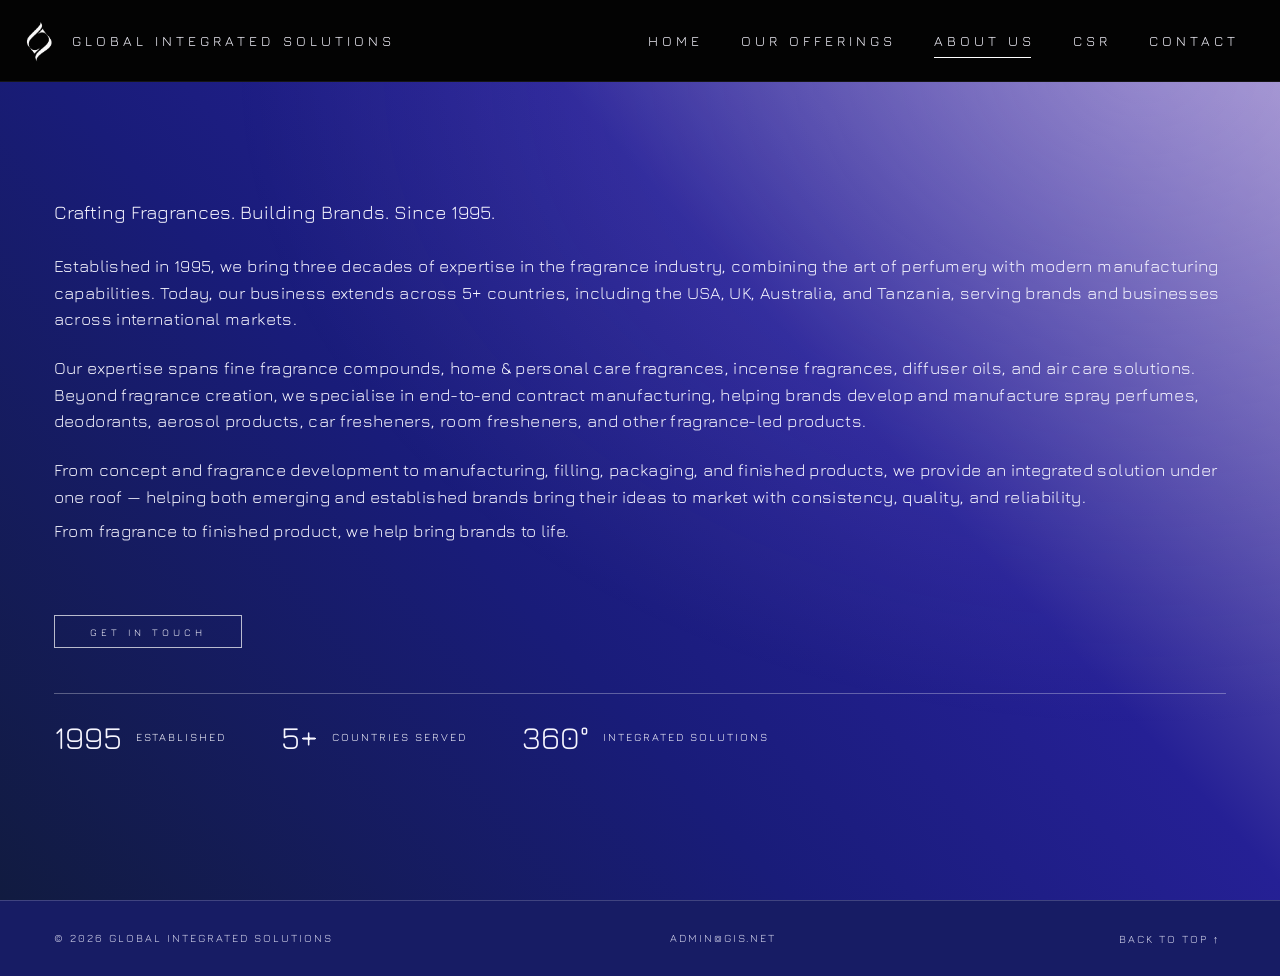
==== about-us/index.html @ 34ded96c "Build GIS website from design PDFs with responsive pages and scroll animations" ====
<!doctype html><html lang="en"><head><meta charset="utf-8"><meta name="viewport" content="width=device-width,initial-scale=1"><meta name="theme-color" content="#171c64"><title>About Us | Global Integrated Solutions</title><meta name="description" content="Crafting fragrances and building brands since 1995. Discover our integrated fragrance development and contract manufacturing capabilities."><link rel="icon" type="image/svg+xml" href="/assets/logo.svg"><link rel="stylesheet" href="/style.css"><script src="/app.js" defer></script></head><body><a class="skip-link" href="#main">Skip to content</a><div class="ambient" aria-hidden="true"></div><header class="site-header"><a class="brand" href="/" aria-label="Global Integrated Solutions — Home"><img src="/assets/logo.svg" alt="Global Integrated Solutions logo" width="39" height="58"><span>GLOBAL INTEGRATED SOLUTIONS</span></a><button class="menu-button" aria-label="Open navigation" aria-expanded="false" aria-controls="site-nav"><span></span><span></span></button><nav class="desktop-nav" id="site-nav" aria-label="Main navigation"><a href="/">HOME</a><a href="/offerings/">OUR OFFERINGS</a><a href="/about-us/" aria-current="page">ABOUT US</a><a href="/csr/">CSR</a><a href="/contact/">CONTACT</a></nav></header><main id="main"><section class="editorial-page"><div class="reveal"><h1>Crafting Fragrances. Building Brands. Since 1995.</h1><p>Established in 1995, we bring three decades of expertise in the fragrance industry, combining the art of perfumery with modern manufacturing capabilities. Today, our business extends across 5+ countries, including the USA, UK, Australia, and Tanzania, serving brands and businesses across international markets.</p><p>Our expertise spans fine fragrance compounds, home &amp; personal care fragrances, incense fragrances, diffuser oils, and air care solutions. Beyond fragrance creation, we specialise in end-to-end contract manufacturing, helping brands develop and manufacture spray perfumes, deodorants, aerosol products, car fresheners, room fresheners, and other fragrance-led products.</p><p>From concept and fragrance development to manufacturing, filling, packaging, and finished products, we provide an integrated solution under one roof &mdash; helping both emerging and established brands bring their ideas to market with consistency, quality, and reliability.</p><p class="closing-line">From fragrance to finished product, we help bring brands to life.</p><a class="outline-button" href="/contact/" >Get in touch</a></div><div class="about-stat-row reveal"><div><strong>1995</strong><span>Established</span></div><div><strong>5+</strong><span>Countries served</span></div><div><strong>360&deg;</strong><span>Integrated solutions</span></div></div></section></main><footer class="footer-bottom"><span>&copy; 2026 GLOBAL INTEGRATED SOLUTIONS</span><a href="mailto:admin@gis.net">ADMIN@GIS.NET</a><button class="back-top" type="button">BACK TO TOP &uarr;</button></footer></body></html>
---- style.css ----
@font-face{font-family:Jura;font-weight:400;font-style:normal;font-display:swap;src:url([data-uri]) format("truetype")}
:root{--ink:#111941;--white:#f7f6ff;--muted:#d9d9ef;--line:rgba(255,255,255,.45);--header:82px;--ease:cubic-bezier(.22,1,.36,1)}
*{box-sizing:border-box}html{scroll-behavior:smooth;scroll-padding-top:110px}body{margin:0;color:var(--white);font-family:Jura,Arial,sans-serif;font-weight:400;background:#171c64;overflow-x:hidden}button,input,textarea,select{font:inherit}button,a{-webkit-tap-highlight-color:transparent}a{color:inherit;text-decoration:none}button{color:inherit}button,a,input,textarea,select{outline-offset:6px}a:focus-visible,button:focus-visible{outline:2px solid white}::selection{background:#c0b1f8;color:#111941}
.ambient{position:fixed;inset:0;z-index:-2;background:linear-gradient(48deg,#111b40 0%,#191c79 38%,#252095 62%,#a99ad0 100%)}.ambient:after{content:"";position:absolute;inset:-20%;background:radial-gradient(ellipse at 78% 20%,rgba(208,192,255,.2),transparent 46%);animation:drift 18s ease-in-out infinite alternate;transform:translate3d(0,0,0)}@keyframes drift{to{transform:translate3d(-7%,9%,0) scale(1.08)}}
.site-header{position:fixed;inset:0 0 auto;height:var(--header);z-index:50;background:#030303;display:flex;align-items:center;justify-content:space-between;padding:11px 3.2% 11px 1.6%;border-bottom:1px solid rgba(255,255,255,.07)}.brand{display:flex;align-items:center;gap:13px;flex-shrink:0}.brand img{width:39px;height:58px;object-fit:contain}.brand span{font-size:14px;letter-spacing:4px;line-height:1.5}.desktop-nav{display:flex;gap:38px;align-items:center}.desktop-nav a{font-size:14px;letter-spacing:4px;position:relative;padding:15px 0}.desktop-nav a:after{content:"";position:absolute;left:0;right:4px;bottom:6px;height:1px;background:white;transform:scaleX(0);transform-origin:left;transition:transform .4s var(--ease)}.desktop-nav a:hover:after,.desktop-nav a[aria-current=page]:after{transform:scaleX(1)}.menu-button{display:none;border:0;background:none;width:44px;height:44px;padding:11px;cursor:pointer}.menu-button span{display:block;height:1px;background:white;margin:7px 0;transition:transform .3s}.skip-link{position:fixed;top:8px;left:8px;background:white;color:#101943;padding:12px;z-index:100;transform:translateY(-150%)}.skip-link:focus{transform:none}
main{padding-top:var(--header)}.full-section{min-height:calc(100svh - var(--header));position:relative;padding:72px 4.2%;display:flex;flex-direction:column;justify-content:center}.eyebrow{font-size:12px;letter-spacing:4px;text-transform:uppercase;color:var(--muted);line-height:1.7;margin:0 0 24px}.outline-button{display:inline-flex;align-items:center;justify-content:center;gap:22px;min-height:42px;padding:10px 29px;border:1px solid rgba(255,255,255,.7);background:transparent;letter-spacing:4px;font-size:12px;text-transform:uppercase;cursor:pointer;transition:background .3s,color .3s,transform .3s;align-self:flex-start}.outline-button:hover{background:white;color:#171b59;transform:translateY(-2px)}.outline-button .arrow{letter-spacing:0;font-size:20px;transition:transform .3s}.outline-button:hover .arrow{transform:translateX(4px)}
.hero{height:calc(100svh - var(--header));min-height:560px;justify-content:flex-end;padding-bottom:55px}.hero-copy{align-self:flex-end;text-align:right;margin-bottom:85px;position:relative;z-index:2}.hero h1{font-size:clamp(30px,3.4vw,52px);font-weight:400;line-height:1.3;letter-spacing:.3px;margin:0 0 4px}.hero h1 q:before,.hero h1 q:after{font-size:.55em;vertical-align:top;position:relative;top:.25em}.hero .est{font-size:21px;letter-spacing:6px;margin:0 7px 0 0}.hero-bottom{display:flex;align-items:center;justify-content:space-between}.scroll-hint{display:flex;align-items:center;gap:14px;font-size:10px;letter-spacing:3px;color:var(--muted)}.scroll-line{width:55px;height:1px;background:rgba(255,255,255,.3);overflow:hidden}.scroll-line:after{content:"";display:block;width:25px;height:1px;background:white;animation:line-run 2.8s ease-in-out infinite}@keyframes line-run{from{transform:translateX(-25px)}to{transform:translateX(65px)}}
.commitment{text-align:left;align-items:flex-start;justify-content:flex-end;min-height:100svh;overflow:hidden;padding:65px 5.6% 9%}.scene-image{position:absolute;inset:-6% 0;width:100%;height:112%;object-fit:cover;z-index:-1;will-change:transform}.commitment-copy{background:rgba(7,15,54,.58);border:1px solid rgba(207,208,242,.2);padding:25px 28px;max-width:720px;backdrop-filter:blur(3px)}.commitment h2{font-size:clamp(32px,3.2vw,48px);font-weight:400;line-height:1.1;letter-spacing:5px;margin:0 0 28px}.commitment h2 span{display:block;font-size:13px;letter-spacing:9px;line-height:1.5;margin-top:13px}.commitment p{font-size:11px;text-transform:uppercase;line-height:1.9;letter-spacing:3px;margin:0}.section-index{position:absolute;top:70px;left:4.2%;font-size:11px;letter-spacing:3px;opacity:.55}.chapter-line{width:1px;height:72px;background:rgba(255,255,255,.6);margin:45px auto 0}
.process{min-height:90svh;padding:95px 7.5%}.process .eyebrow{text-align:center;margin-bottom:110px}.process-track{position:relative;display:grid;grid-template-columns:repeat(7,1fr);margin:30px 0 100px}.process-track:before{content:"";position:absolute;top:0;left:0;right:0;height:2px;background:rgba(255,255,255,.27)}.process-progress{position:absolute;top:0;left:0;width:0;height:2px;background:white;box-shadow:0 0 12px rgba(255,255,255,.5);transition:width 1.8s var(--ease)}.process.in-view .process-progress{width:100%}.process-step{position:relative;min-height:24px}.process-step:before{content:"";position:absolute;top:-8px;left:0;width:17px;height:17px;background:white;clip-path:polygon(50% 0,64% 35%,100% 50%,64% 65%,50% 100%,36% 65%,0 50%,36% 35%);transform:scale(.5);opacity:.3;transition:transform .6s var(--ease),opacity .6s}.process.in-view .process-step:before{transform:scale(1);opacity:1;transition-delay:calc(var(--i)*.18s)}.step-label{display:flex;align-items:center;gap:10px;position:absolute;width:215px;left:-6px;bottom:53px;font-size:13px;letter-spacing:3px;text-transform:uppercase;line-height:1.7}.process-step:nth-child(even) .step-label{bottom:auto;top:36px}.process-step:last-child .step-label{left:auto;right:0}.step-label svg{width:32px;height:36px;flex-shrink:0}.process-note{font-size:14px;line-height:1.9;max-width:560px;margin:30px auto 0;text-align:center;opacity:.75}
.home-offerings{text-align:center;align-items:center;min-height:100svh;padding-top:90px;padding-bottom:95px;overflow:hidden;isolation:isolate}.home-offerings:after{content:"";position:absolute;inset:0;background:linear-gradient(180deg,rgba(18,19,64,.03),rgba(15,12,54,.5));z-index:-1}.home-offerings .scene-image{z-index:-2}.offering-carousel{width:100%;display:grid;grid-template-columns:44px 1fr 44px;align-items:center;gap:20px;margin:10px 0 30px}.carousel-window{overflow:hidden;width:100%;padding:25px 0}.carousel-track{display:flex;align-items:center;transition:transform .85s var(--ease)}.category-card{flex:0 0 33.333%;display:flex;flex-direction:column;align-items:center;padding:10px 25px;gap:28px;opacity:.45;transform:scale(.7);filter:blur(1px);transition:transform .85s var(--ease),opacity .85s,filter .85s}.category-card.is-active{opacity:1;transform:scale(1);filter:blur(0)}.category-card .category-icon{width:155px;height:185px}.category-card h3{font-size:17px;font-weight:400;letter-spacing:4px;line-height:1.7;text-transform:uppercase;max-width:230px;margin:0;min-height:58px}.category-icon svg{width:100%;height:100%;overflow:visible;fill:none;stroke:currentColor;stroke-width:1.8;stroke-linecap:round;stroke-linejoin:round}.category-card.is-active .category-icon{animation:float 5s ease-in-out infinite}.category-card:hover svg{transform:translateY(-4px)}.category-icon svg{transition:transform .4s}@keyframes float{50%{transform:translateY(-7px)}}.carousel-arrow{border:0;background:transparent;font-size:35px;font-weight:400;cursor:pointer;padding:10px;transition:transform .3s}.carousel-arrow:hover{transform:scale(1.2)}.carousel-pagination{font-size:11px;letter-spacing:4px;opacity:.8;margin:0 0 27px}.home-offerings .outline-button{align-self:center}.bracket{position:relative;padding:32px 28px}.bracket:before,.bracket:after{content:"";position:absolute;top:0;bottom:0;width:48px;border-top:4px solid white;border-bottom:4px solid white;pointer-events:none}.bracket:before{left:0;border-left:4px solid white}.bracket:after{right:0;border-right:4px solid white}
.footer-section{min-height:100svh;justify-content:center;align-items:center;text-align:center;padding-top:70px;padding-bottom:65px}.footer-mark{width:30px;height:40px;margin:55px 0 20px;opacity:.9}.footer-section h2{font-size:18px;font-weight:400;margin:0 0 40px;align-self:flex-start;letter-spacing:6px}.footer-card{background:#fff;color:#111;padding:35px 25px;width:100%;text-align:left;min-height:360px}.footer-card nav{display:flex;flex-direction:column;gap:24px;align-items:flex-start;margin-bottom:45px}.footer-card nav a{font-size:14px;letter-spacing:4px;text-transform:uppercase}.footer-card nav a:hover{text-decoration:underline;text-underline-offset:7px}.footer-brand{font-size:13px;letter-spacing:5px;text-transform:uppercase;margin:0}.contact-strip{font-size:15px;letter-spacing:3px;line-height:2.1;text-transform:uppercase}.contact-strip a:hover{text-decoration:underline;text-underline-offset:6px}.contact-strip p{margin:8px 0}.footer-bottom{padding:30px 4.2%;display:flex;justify-content:space-between;gap:20px;border-top:1px solid rgba(255,255,255,.18);font-size:11px;letter-spacing:2px;color:var(--muted)}.footer-bottom a:hover{color:white}
.commitment{isolation:isolate}.category-card.is-active:before,.category-card.is-active:after{content:"";position:absolute;top:-10px;bottom:0;width:45px;border-top:3px solid white;border-bottom:3px solid white;pointer-events:none}.category-card.is-active:before{left:8px;border-left:3px solid white}.category-card.is-active:after{right:8px;border-right:3px solid white}
.offerings-page{min-height:calc(100svh - var(--header));padding:60px 4.2% 78px}.category-tabs{display:flex;justify-content:flex-end;gap:29px;border-bottom:2px solid white;margin-left:38%;padding:0 0 18px}.category-tab{background:none;border:none;padding:7px 0;color:rgba(255,255,255,.65);font-size:13px;letter-spacing:3px;white-space:nowrap;cursor:pointer;position:relative}.category-tab[aria-selected=true]{color:white}.category-tab:after{content:"";position:absolute;bottom:-20px;left:0;right:0;height:4px;background:white;transform:scaleX(0);transition:transform .4s}.category-tab[aria-selected=true]:after{transform:scaleX(1)}.offering-panel{display:grid;grid-template-columns:31% 1fr;gap:8%;align-items:center;min-height:540px;padding-top:60px}.offering-panel[hidden]{display:none}.offering-visual{display:flex;flex-direction:column;align-items:center;justify-content:center;min-height:320px;gap:30px;text-align:center}.offering-visual .category-icon{width:150px;height:190px}.offering-visual h1,.offering-visual h2{font-weight:400;font-size:23px;line-height:1.6;letter-spacing:6px;text-transform:uppercase;margin:0}.offering-content p{font-size:18px;line-height:1.55;max-width:800px;margin:0 0 24px;letter-spacing:.3px}.offering-content .outline-button{font-size:10px;min-height:34px;padding:8px 20px}.offering-number{font-size:11px;letter-spacing:3px;margin-bottom:24px;opacity:.65}.tab-transition{animation:panel-in .7s var(--ease)}@keyframes panel-in{from{opacity:0;transform:translateY(20px);filter:blur(7px)}to{opacity:1;transform:none;filter:none}}
.editorial-page{min-height:calc(100svh - var(--header));padding:115px 4.2% 100px}.editorial-page h1{font-size:19px;font-weight:400;line-height:1.6;margin:0 0 26px}.editorial-page p{font-size:17px;line-height:1.55;letter-spacing:.35px;max-width:1280px;margin:0 0 23px}.editorial-page .outline-button{margin-top:48px;font-size:10px;padding:8px 35px;min-height:33px}.editorial-page .closing-line{margin-top:-15px}.impact-grid{display:grid;grid-template-columns:repeat(3,1fr);gap:35px;margin:58px 0 0;border-top:1px solid rgba(255,255,255,.35);padding-top:30px}.impact-item svg{height:35px;width:35px;margin-bottom:10px}.impact-item h2{font-size:13px;font-weight:400;letter-spacing:3px;text-transform:uppercase;line-height:1.7;margin:0}.about-stat-row{display:flex;gap:55px;align-items:center;margin-top:45px;padding-top:24px;border-top:1px solid rgba(255,255,255,.3)}.about-stat-row div{display:flex;gap:14px;align-items:center}.about-stat-row strong{font-size:32px;font-weight:400}.about-stat-row span{font-size:11px;letter-spacing:2px;text-transform:uppercase;line-height:1.7}
.contact-page{min-height:calc(100svh - var(--header));display:grid;grid-template-columns:1fr 1fr;gap:9%;padding:100px 7%}.contact-page h1{font-size:clamp(40px,4.8vw,70px);font-weight:400;line-height:1.15;margin:0 0 30px}.contact-details{font-size:18px;line-height:2.2}.contact-details a{display:block;width:fit-content}.contact-details a:hover{text-decoration:underline;text-underline-offset:5px}.contact-form{display:grid;grid-template-columns:1fr 1fr;gap:24px 20px}.field{display:flex;flex-direction:column;gap:10px}.field.full{grid-column:1/-1}.field label{font-size:11px;letter-spacing:3px;text-transform:uppercase}.field input,.field select,.field textarea{width:100%;color:white;background:rgba(8,14,61,.12);border:1px solid rgba(255,255,255,.55);padding:13px 14px;border-radius:0;font-size:16px;min-height:46px}.field textarea{resize:vertical;min-height:115px}.field select option{background:#171d65}.field input:focus,.field select:focus,.field textarea:focus{outline:1px solid white;background:rgba(8,14,61,.25)}.form-note{grid-column:1/-1;font-size:12px;line-height:1.7;color:var(--muted);margin:0}.form-result{grid-column:1/-1;margin:0;font-size:14px;line-height:1.6}.form-result:empty{display:none}.contact-form .outline-button{justify-self:start}.back-top{background:none;border:0;color:inherit;font:inherit;letter-spacing:2px;cursor:pointer}
.reveal{opacity:1}.motion-ready .reveal{opacity:0;transform:translateY(35px);filter:blur(5px);transition:opacity 1s var(--ease),transform 1s var(--ease),filter 1s var(--ease);transition-delay:var(--delay,0s)}.motion-ready .reveal.in-view{opacity:1;transform:none;filter:blur(0)}.hero-copy{animation:hero-in 1.5s var(--ease) both;animation-delay:.15s}@keyframes hero-in{from{opacity:0;transform:translateY(30px);filter:blur(12px)}to{opacity:1;transform:none;filter:none}}.word-reveal .word{display:inline-block;transition:opacity .7s,filter .7s,transform .7s;opacity:.25;filter:blur(3px);transform:translateY(4px)}.word-reveal.in-view .word{opacity:1;filter:none;transform:none;transition-delay:calc(var(--word)*.018s)}
@media(min-width:1600px){.site-header{padding-left:2.8%;padding-right:4.2%}.hero-copy{margin-bottom:110px}.hero h1{font-size:56px}.brand span{font-size:15px}.desktop-nav{gap:48px}}
@media(max-width:1200px){.brand span{font-size:11px;letter-spacing:2.5px}.desktop-nav{gap:22px}.desktop-nav a{font-size:12px;letter-spacing:2.5px}.category-tabs{gap:19px;margin-left:33%}.category-tab{font-size:11px;letter-spacing:2px}.step-label{width:160px;font-size:11px;letter-spacing:2px;gap:7px}.step-label svg{width:26px}.offering-content p{font-size:17px}.process{padding-left:5%;padding-right:5%}}
@media(max-width:850px){:root{--header:76px}.site-header{padding:9px 5%}.brand img{width:33px;height:52px}.brand span{max-width:250px;font-size:11px;letter-spacing:3px}.menu-button{display:block}.desktop-nav{position:absolute;top:76px;left:0;right:0;background:#030303;display:none;flex-direction:column;gap:5px;align-items:stretch;padding:25px 7% 35px;border-top:1px solid #242424}.desktop-nav.is-open{display:flex}.desktop-nav a{font-size:13px;padding:18px 0;letter-spacing:3px}.menu-button[aria-expanded=true] span:first-child{transform:translateY(4px) rotate(45deg)}.menu-button[aria-expanded=true] span:last-child{transform:translateY(-4px) rotate(-45deg)}.full-section{padding-left:7%;padding-right:7%}.hero{min-height:590px}.hero-copy{margin-bottom:100px;width:100%;text-align:right}.hero h1{font-size:clamp(30px,5.8vw,46px)}.hero .est{font-size:16px}.commitment p{font-size:12px;letter-spacing:2px;line-height:2}.commitment h2 span{letter-spacing:5px}.process{padding:80px 9%;min-height:auto}.process .eyebrow{text-align:left;margin-bottom:40px}.process-track{display:flex;flex-direction:column;gap:0;margin:0 0 30px;padding-left:0}.process-track:before{left:0;right:auto;top:0;bottom:0;height:auto;width:1px}.process-progress{display:none}.process-step{min-height:88px;padding-left:40px}.process-step:before{left:-8px;top:23px}.step-label,.process-step:nth-child(even) .step-label,.process-step:last-child .step-label{position:relative;left:auto;right:auto;top:auto;bottom:auto;width:auto;padding-top:15px;font-size:12px;letter-spacing:3px;gap:18px}.step-label svg{width:30px;height:35px}.process-note{text-align:left;margin:20px 0}.offering-carousel{gap:8px;grid-template-columns:30px 1fr 30px}.category-card{flex-basis:100%;padding:15px 50px;filter:none;opacity:1;transform:none}.category-card .category-icon{width:145px;height:160px}.carousel-window{padding:15px 0}.category-card h3{font-size:17px}.home-offerings{min-height:760px}.category-tabs{margin-left:0;justify-content:flex-start;overflow:auto;gap:30px;padding-bottom:16px;scrollbar-width:thin}.category-tab{font-size:12px;letter-spacing:2px;flex-shrink:0}.category-tab:after{bottom:-17px}.offerings-page{padding:35px 7% 70px}.offering-panel{grid-template-columns:1fr;gap:35px;padding-top:50px;min-height:auto}.offering-visual{min-height:285px;width:min(350px,100%);margin:auto;gap:22px}.offering-visual .category-icon{height:155px;width:130px}.offering-visual h1,.offering-visual h2{font-size:19px;letter-spacing:4px}.offering-content p{font-size:17px;line-height:1.65}.offering-content{padding-top:10px}.editorial-page{padding:70px 7% 80px}.editorial-page h1{font-size:23px;line-height:1.4;margin-bottom:30px}.editorial-page p{font-size:17px;line-height:1.7;margin-bottom:24px}.editorial-page .outline-button{margin-top:25px}.impact-grid{gap:20px}.impact-item h2{font-size:10px;letter-spacing:2px}.about-stat-row{gap:30px;flex-wrap:wrap}.contact-page{grid-template-columns:1fr;gap:55px;padding:70px 7%}.contact-page h1{font-size:44px;max-width:520px}.contact-details{font-size:17px}.contact-strip{font-size:12px;letter-spacing:2px}.footer-section{min-height:600px}.footer-bottom{padding:25px 7%;flex-wrap:wrap;font-size:9px;line-height:1.7}.scroll-hint{font-size:9px;letter-spacing:2px}.scroll-line{width:30px}}
@media(max-width:480px){.brand{gap:10px}.brand span{max-width:225px;letter-spacing:2.5px;font-size:10px}.hero-copy{margin-bottom:110px}.hero h1 q:before,.hero h1 q:after{display:none}.hero h1{font-size:34px;line-height:1.35;max-width:330px;margin-left:auto}.hero .est{margin-top:16px;font-size:14px;letter-spacing:5px}.hero .outline-button{font-size:10px;padding:10px 23px}.scroll-hint{max-width:100px;line-height:1.7}.scroll-line{display:none}.commitment h2{font-size:44px}.commitment h2 span{font-size:14px;letter-spacing:5px}.commitment p{font-size:11px;letter-spacing:1.8px}.section-index{left:7%;top:40px}.category-card{padding:15px 25px}.contact-strip .separator{display:none}.contact-strip .contact-link{display:block}.impact-grid{grid-template-columns:1fr;gap:25px}.impact-item{display:flex;align-items:center;gap:20px}.impact-item svg{margin:0}.impact-item h2{font-size:12px}.contact-form{grid-template-columns:1fr}.field{grid-column:1/-1}.footer-section h2{font-size:32px;line-height:1.3}}
@media(prefers-reduced-motion:reduce){html{scroll-behavior:auto}*,*:before,*:after{animation:none!important;transition:none!important}.motion-ready .reveal,.word-reveal .word{opacity:1!important;transform:none!important;filter:none!important}.process-step:before{opacity:1;transform:none}.process-progress{width:100%}}
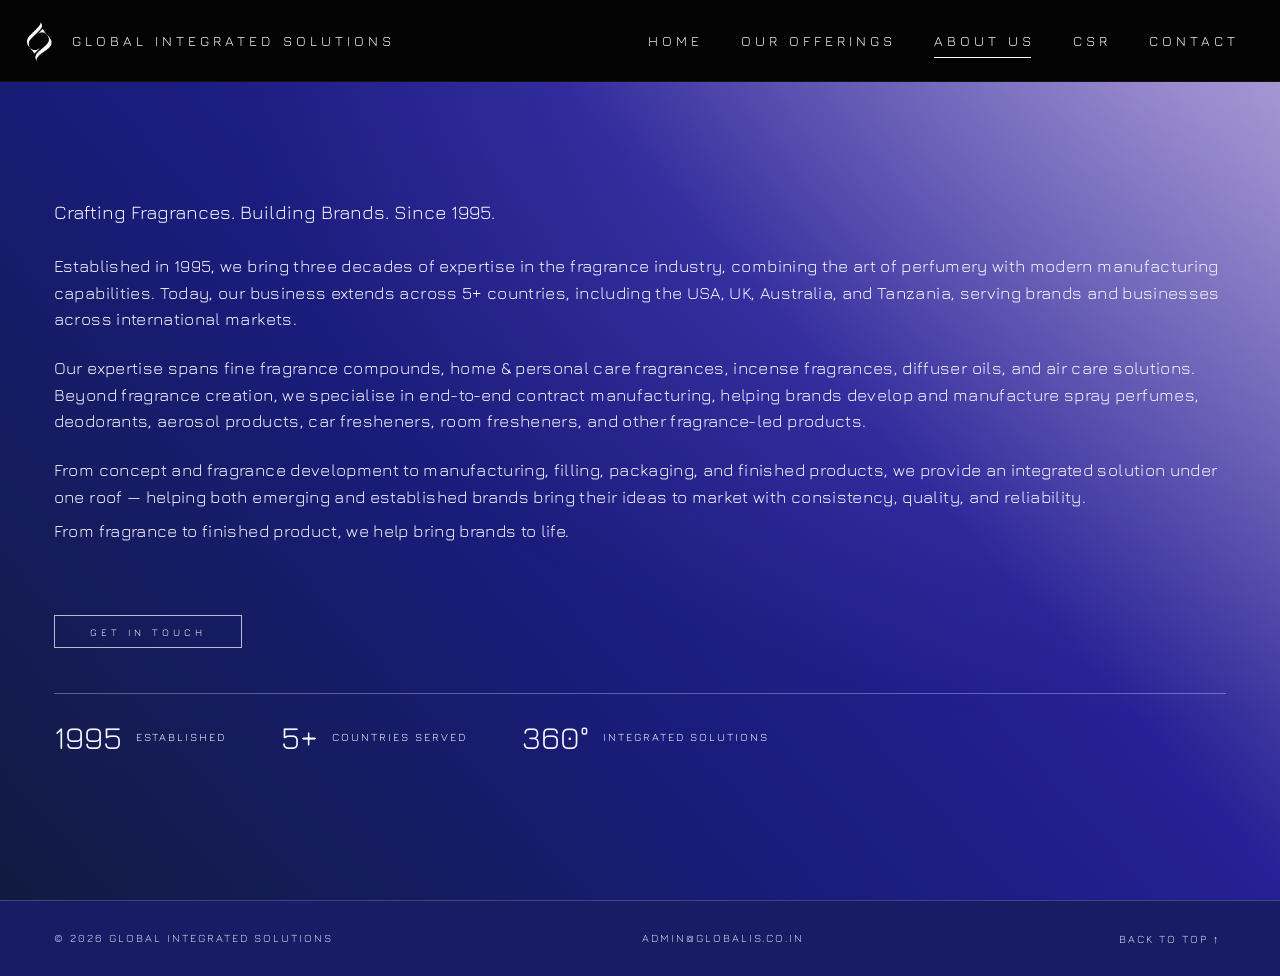
==== commit bc192abc: "Apply client contact details, process sequence and mobile bottle layout" ====
--- a/about-us/index.html
+++ b/about-us/index.html
@@ -1 +1 @@
-<!doctype html><html lang="en"><head><meta charset="utf-8"><meta name="viewport" content="width=device-width,initial-scale=1"><meta name="theme-color" content="#171c64"><title>About Us | Global Integrated Solutions</title><meta name="description" content="Crafting fragrances and building brands since 1995. Discover our integrated fragrance development and contract manufacturing capabilities."><link rel="icon" type="image/svg+xml" href="/assets/logo.svg"><link rel="stylesheet" href="/style.css"><script src="/app.js" defer></script></head><body><a class="skip-link" href="#main">Skip to content</a><div class="ambient" aria-hidden="true"></div><header class="site-header"><a class="brand" href="/" aria-label="Global Integrated Solutions — Home"><img src="/assets/logo.svg" alt="Global Integrated Solutions logo" width="39" height="58"><span>GLOBAL INTEGRATED SOLUTIONS</span></a><button class="menu-button" aria-label="Open navigation" aria-expanded="false" aria-controls="site-nav"><span></span><span></span></button><nav class="desktop-nav" id="site-nav" aria-label="Main navigation"><a href="/">HOME</a><a href="/offerings/">OUR OFFERINGS</a><a href="/about-us/" aria-current="page">ABOUT US</a><a href="/csr/">CSR</a><a href="/contact/">CONTACT</a></nav></header><main id="main"><section class="editorial-page"><div class="reveal"><h1>Crafting Fragrances. Building Brands. Since 1995.</h1><p>Established in 1995, we bring three decades of expertise in the fragrance industry, combining the art of perfumery with modern manufacturing capabilities. Today, our business extends across 5+ countries, including the USA, UK, Australia, and Tanzania, serving brands and businesses across international markets.</p><p>Our expertise spans fine fragrance compounds, home &amp; personal care fragrances, incense fragrances, diffuser oils, and air care solutions. Beyond fragrance creation, we specialise in end-to-end contract manufacturing, helping brands develop and manufacture spray perfumes, deodorants, aerosol products, car fresheners, room fresheners, and other fragrance-led products.</p><p>From concept and fragrance development to manufacturing, filling, packaging, and finished products, we provide an integrated solution under one roof &mdash; helping both emerging and established brands bring their ideas to market with consistency, quality, and reliability.</p><p class="closing-line">From fragrance to finished product, we help bring brands to life.</p><a class="outline-button" href="/contact/" >Get in touch</a></div><div class="about-stat-row reveal"><div><strong>1995</strong><span>Established</span></div><div><strong>5+</strong><span>Countries served</span></div><div><strong>360&deg;</strong><span>Integrated solutions</span></div></div></section></main><footer class="footer-bottom"><span>&copy; 2026 GLOBAL INTEGRATED SOLUTIONS</span><a href="mailto:admin@gis.net">ADMIN@GIS.NET</a><button class="back-top" type="button">BACK TO TOP &uarr;</button></footer></body></html>+<!doctype html><html lang="en"><head><meta charset="utf-8"><meta name="viewport" content="width=device-width,initial-scale=1"><meta name="theme-color" content="#171c64"><title>About Us | Global Integrated Solutions</title><meta name="description" content="Crafting fragrances and building brands since 1995. Discover our integrated fragrance development and contract manufacturing capabilities."><link rel="icon" type="image/svg+xml" href="/assets/logo.svg"><link rel="stylesheet" href="/style.css"><script src="/app.js" defer></script></head><body><a class="skip-link" href="#main">Skip to content</a><div class="ambient" aria-hidden="true"></div><header class="site-header"><a class="brand" href="/" aria-label="Global Integrated Solutions — Home"><img src="/assets/logo.svg" alt="Global Integrated Solutions logo" width="39" height="58"><span>GLOBAL INTEGRATED SOLUTIONS</span></a><button class="menu-button" aria-label="Open navigation" aria-expanded="false" aria-controls="site-nav"><span></span><span></span></button><nav class="desktop-nav" id="site-nav" aria-label="Main navigation"><a href="/">HOME</a><a href="/offerings/">OUR OFFERINGS</a><a href="/about-us/" aria-current="page">ABOUT US</a><a href="/csr/">CSR</a><a href="/contact/">CONTACT</a></nav></header><main id="main"><section class="editorial-page"><div class="reveal"><h1>Crafting Fragrances. Building Brands. Since 1995.</h1><p>Established in 1995, we bring three decades of expertise in the fragrance industry, combining the art of perfumery with modern manufacturing capabilities. Today, our business extends across 5+ countries, including the USA, UK, Australia, and Tanzania, serving brands and businesses across international markets.</p><p>Our expertise spans fine fragrance compounds, home &amp; personal care fragrances, incense fragrances, diffuser oils, and air care solutions. Beyond fragrance creation, we specialise in end-to-end contract manufacturing, helping brands develop and manufacture spray perfumes, deodorants, aerosol products, car fresheners, room fresheners, and other fragrance-led products.</p><p>From concept and fragrance development to manufacturing, filling, packaging, and finished products, we provide an integrated solution under one roof &mdash; helping both emerging and established brands bring their ideas to market with consistency, quality, and reliability.</p><p class="closing-line">From fragrance to finished product, we help bring brands to life.</p><a class="outline-button" href="/contact/" >Get in touch</a></div><div class="about-stat-row reveal"><div><strong>1995</strong><span>Established</span></div><div><strong>5+</strong><span>Countries served</span></div><div><strong>360&deg;</strong><span>Integrated solutions</span></div></div></section></main><footer class="footer-bottom"><span>&copy; 2026 GLOBAL INTEGRATED SOLUTIONS</span><a href="mailto:admin@globalis.co.in">ADMIN@GLOBALIS.CO.IN</a><button class="back-top" type="button">BACK TO TOP &uarr;</button></footer></body></html>
--- a/style.css
+++ b/style.css
@@ -19,3 +19,6 @@
 @media(max-width:850px){:root{--header:76px}.site-header{padding:9px 5%}.brand img{width:33px;height:52px}.brand span{max-width:250px;font-size:11px;letter-spacing:3px}.menu-button{display:block}.desktop-nav{position:absolute;top:76px;left:0;right:0;background:#030303;display:none;flex-direction:column;gap:5px;align-items:stretch;padding:25px 7% 35px;border-top:1px solid #242424}.desktop-nav.is-open{display:flex}.desktop-nav a{font-size:13px;padding:18px 0;letter-spacing:3px}.menu-button[aria-expanded=true] span:first-child{transform:translateY(4px) rotate(45deg)}.menu-button[aria-expanded=true] span:last-child{transform:translateY(-4px) rotate(-45deg)}.full-section{padding-left:7%;padding-right:7%}.hero{min-height:590px}.hero-copy{margin-bottom:100px;width:100%;text-align:right}.hero h1{font-size:clamp(30px,5.8vw,46px)}.hero .est{font-size:16px}.commitment p{font-size:12px;letter-spacing:2px;line-height:2}.commitment h2 span{letter-spacing:5px}.process{padding:80px 9%;min-height:auto}.process .eyebrow{text-align:left;margin-bottom:40px}.process-track{display:flex;flex-direction:column;gap:0;margin:0 0 30px;padding-left:0}.process-track:before{left:0;right:auto;top:0;bottom:0;height:auto;width:1px}.process-progress{display:none}.process-step{min-height:88px;padding-left:40px}.process-step:before{left:-8px;top:23px}.step-label,.process-step:nth-child(even) .step-label,.process-step:last-child .step-label{position:relative;left:auto;right:auto;top:auto;bottom:auto;width:auto;padding-top:15px;font-size:12px;letter-spacing:3px;gap:18px}.step-label svg{width:30px;height:35px}.process-note{text-align:left;margin:20px 0}.offering-carousel{gap:8px;grid-template-columns:30px 1fr 30px}.category-card{flex-basis:100%;padding:15px 50px;filter:none;opacity:1;transform:none}.category-card .category-icon{width:145px;height:160px}.carousel-window{padding:15px 0}.category-card h3{font-size:17px}.home-offerings{min-height:760px}.category-tabs{margin-left:0;justify-content:flex-start;overflow:auto;gap:30px;padding-bottom:16px;scrollbar-width:thin}.category-tab{font-size:12px;letter-spacing:2px;flex-shrink:0}.category-tab:after{bottom:-17px}.offerings-page{padding:35px 7% 70px}.offering-panel{grid-template-columns:1fr;gap:35px;padding-top:50px;min-height:auto}.offering-visual{min-height:285px;width:min(350px,100%);margin:auto;gap:22px}.offering-visual .category-icon{height:155px;width:130px}.offering-visual h1,.offering-visual h2{font-size:19px;letter-spacing:4px}.offering-content p{font-size:17px;line-height:1.65}.offering-content{padding-top:10px}.editorial-page{padding:70px 7% 80px}.editorial-page h1{font-size:23px;line-height:1.4;margin-bottom:30px}.editorial-page p{font-size:17px;line-height:1.7;margin-bottom:24px}.editorial-page .outline-button{margin-top:25px}.impact-grid{gap:20px}.impact-item h2{font-size:10px;letter-spacing:2px}.about-stat-row{gap:30px;flex-wrap:wrap}.contact-page{grid-template-columns:1fr;gap:55px;padding:70px 7%}.contact-page h1{font-size:44px;max-width:520px}.contact-details{font-size:17px}.contact-strip{font-size:12px;letter-spacing:2px}.footer-section{min-height:600px}.footer-bottom{padding:25px 7%;flex-wrap:wrap;font-size:9px;line-height:1.7}.scroll-hint{font-size:9px;letter-spacing:2px}.scroll-line{width:30px}}
 @media(max-width:480px){.brand{gap:10px}.brand span{max-width:225px;letter-spacing:2.5px;font-size:10px}.hero-copy{margin-bottom:110px}.hero h1 q:before,.hero h1 q:after{display:none}.hero h1{font-size:34px;line-height:1.35;max-width:330px;margin-left:auto}.hero .est{margin-top:16px;font-size:14px;letter-spacing:5px}.hero .outline-button{font-size:10px;padding:10px 23px}.scroll-hint{max-width:100px;line-height:1.7}.scroll-line{display:none}.commitment h2{font-size:44px}.commitment h2 span{font-size:14px;letter-spacing:5px}.commitment p{font-size:11px;letter-spacing:1.8px}.section-index{left:7%;top:40px}.category-card{padding:15px 25px}.contact-strip .separator{display:none}.contact-strip .contact-link{display:block}.impact-grid{grid-template-columns:1fr;gap:25px}.impact-item{display:flex;align-items:center;gap:20px}.impact-item svg{margin:0}.impact-item h2{font-size:12px}.contact-form{grid-template-columns:1fr}.field{grid-column:1/-1}.footer-section h2{font-size:32px;line-height:1.3}}
 @media(prefers-reduced-motion:reduce){html{scroll-behavior:auto}*,*:before,*:after{animation:none!important;transition:none!important}.motion-ready .reveal,.word-reveal .word{opacity:1!important;transform:none!important;filter:none!important}.process-step:before{opacity:1;transform:none}.process-progress{width:100%}}
+
+/* Mobile: show the entire perfume photograph above the commitment copy. */
+@media(max-width:850px){.hero .scroll-hint{display:none}.commitment{min-height:auto;padding:0 0 32px;display:flex;flex-direction:column;align-items:stretch;background:#101643;overflow:visible}.commitment>.scene-image{position:relative;inset:auto;display:block;z-index:auto;width:100%;height:auto;object-fit:contain;transform:none!important;will-change:auto}.commitment-copy{margin:24px 7% 0;padding:22px;max-width:none}.commitment h2{font-size:clamp(30px,7.8vw,44px)}}
